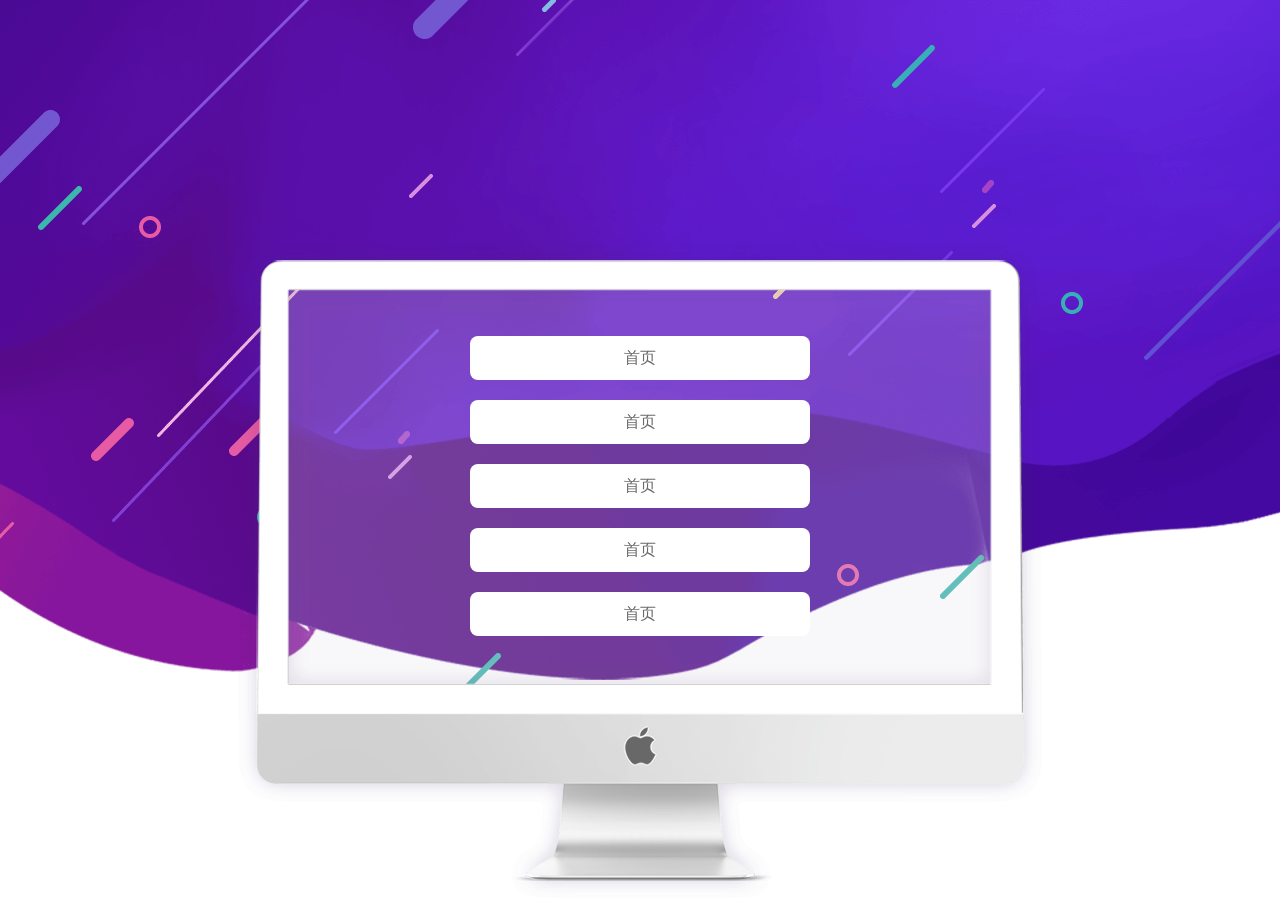
==== index.html @ d289ebdb "update" ====
<!DOCTYPE html>
<html lang="en">
<head>
    <meta charset="UTF-8">
    <meta name="viewport" content="width=device-width, height=device-height, initial-scale=1.0, minimum-scale=1.0, maximum-scale=1.0, user-scalable=no" />
    <meta http-equiv="X-UA-Compatible" content="ie=edge">
    <link rel="stylesheet" href="./style.css">
    <title>Document</title>
</head>
<body>
    <div id="indexPage">
        <div id="pc">
            <div class="pccom">
                <ul class="list">
                    <li class="item"><a href="./">首页</a></li>
                    <li class="item"><a href="./">首页</a></li>
                    <li class="item"><a href="./">首页</a></li>
                    <li class="item"><a href="./">首页</a></li>
                    <li class="item"><a href="./">首页</a></li>
                    <li class="item"><a href="./">首页</a></li>
                    <li class="item"><a href="./">首页</a></li>
                    <li class="item"><a href="./">首页</a></li>
                    <li class="item"><a href="./">首页</a></li>
                    <li class="item"><a href="./">首页</a></li>
                    <li class="item"><a href="./">首页</a></li>
                    <li class="item"><a href="./">首页</a></li>
                    <li class="item"><a href="./">首页</a></li>
                    <li class="item"><a href="./">首页</a></li>
                    <li class="item"><a href="./">首页</a></li>
                    <li class="item"><a href="./">首页</a></li>
                    <li class="item"><a href="./">首页</a></li>
                    <li class="item"><a href="./">首页</a></li>
                    <li class="item"><a href="./">首页</a></li>
                    <li class="item"><a href="./">首页</a></li>
                    <li class="item"><a href="./">首页</a></li>
                    <li class="item"><a href="./">首页</a></li>
                    <li class="item"><a href="./">首页</a></li>
                    <li class="item"><a href="./">首页</a></li>
                    <li class="item"><a href="./">首页</a></li>
                    <li class="item"><a href="./">首页</a></li>
                    <li class="item"><a href="./">首页</a></li>

                </ul>
            </div>
        </div>
    </div>
</body>
</html>
---- style.css ----
* {
  margin: 0;
  padding: 0;
  box-sizing: border-box;
}
a {
  text-decoration: none;
}
#indexPage {
  width: 100vw;
  height: 100vh;
  background-image: url('bg.png');
  background-repeat: no-repeat;
  background-position: top center;
  position: relative;
  display: -webkit-box;
  display: flex;
  -webkit-box-orient: vertical;
  -webkit-box-direction: normal;
          flex-direction: column;
  -webkit-box-align: center;
          align-items: center;
}
#indexPage #pc {
  width: 808px;
  height: 661px;
  background-image: url('pc.png');
  background-repeat: no-repeat;
  position: fixed;
  display: -webkit-box;
  display: flex;
  -webkit-box-pack: center;
          justify-content: center;
  top: 240px;
}
#indexPage #pc .pccom {
  width: 702px;
  height: 395px;
  border-radius: 2px;
  position: relative;
  top: 50px;
  padding: 46px;
  overflow: hidden;
}
#indexPage #pc .pccom .list {
  height: 100%;
  overflow-x: hidden;
}
#indexPage #pc .pccom .list .item {
  width: 340px;
  height: 44px;
  border-radius: 8px;
  margin: 0 auto;
  margin-bottom: 20px;
  list-style: none;
  overflow: hidden;
}
#indexPage #pc .pccom .list .item a {
  height: 100%;
  display: -webkit-box;
  display: flex;
  -webkit-box-pack: center;
          justify-content: center;
  -webkit-box-align: center;
          align-items: center;
  color: #6a6a6a;
  background: #fff;
}
#indexPage #pc .pccom .list .item a:hover {
  background: #ffcc03;
}
#indexPage #pc .pccom .list::-webkit-scrollbar {
  width: 8px;
}
#indexPage #pc .pccom .list::-webkit-scrollbar-track {
  background-color: #d8cee4;
  border-radius: 2em;
}
#indexPage #pc .pccom .list::-webkit-scrollbar-thumb {
  background-color: #ffcc03;
  border-radius: 2em;
}
@media (max-width: 800px) {
  #indexPage {
    background-size: auto 70%;
  }
  #indexPage #pc {
    display: none;
  }
}
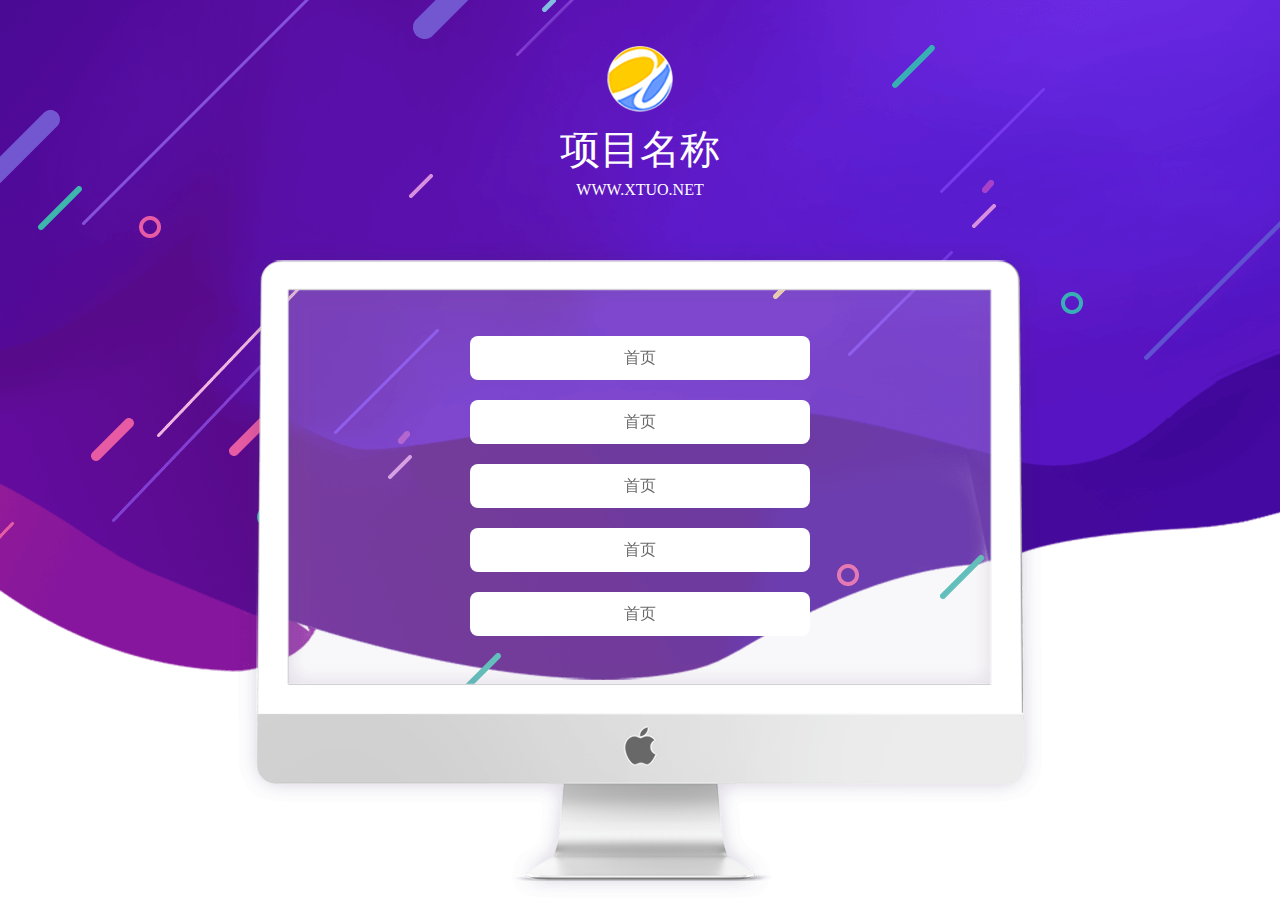
==== commit bcde0b89: "1" ====
--- a/index.html
+++ b/index.html
@@ -9,10 +9,15 @@
 </head>
 <body>
     <div id="indexPage">
+        <div class="top">
+            <a href="./" class="logo"></a>
+            <div class="dname">项目名称</div>
+            <div class="xname">WWW.XTUO.NET</div>
+        </div>
         <div id="pc">
             <div class="pccom">
                 <ul class="list">
-                    <li class="item"><a href="./">首页</a></li>
+                    <li class="item"><a href="./" target="_blank">首页</a></li>
                     <li class="item"><a href="./">首页</a></li>
                     <li class="item"><a href="./">首页</a></li>
                     <li class="item"><a href="./">首页</a></li>
--- a/style.css
+++ b/style.css
@@ -20,6 +20,30 @@
           flex-direction: column;
   -webkit-box-align: center;
           align-items: center;
+}
+#indexPage .top {
+  display: -webkit-box;
+  display: flex;
+  -webkit-box-align: center;
+          align-items: center;
+  -webkit-box-orient: vertical;
+  -webkit-box-direction: normal;
+          flex-direction: column;
+  color: #fff;
+}
+#indexPage .top .logo {
+  width: 66px;
+  height: 66px;
+  display: block;
+  background-image: url('logo.png');
+  background-size: 100% 100%;
+  background-repeat: no-repeat;
+  margin-top: 46px;
+}
+#indexPage .top .dname {
+  font-size: 40px;
+  padding-top: 10px;
+  padding-bottom: 4px;
 }
 #indexPage #pc {
   width: 808px;
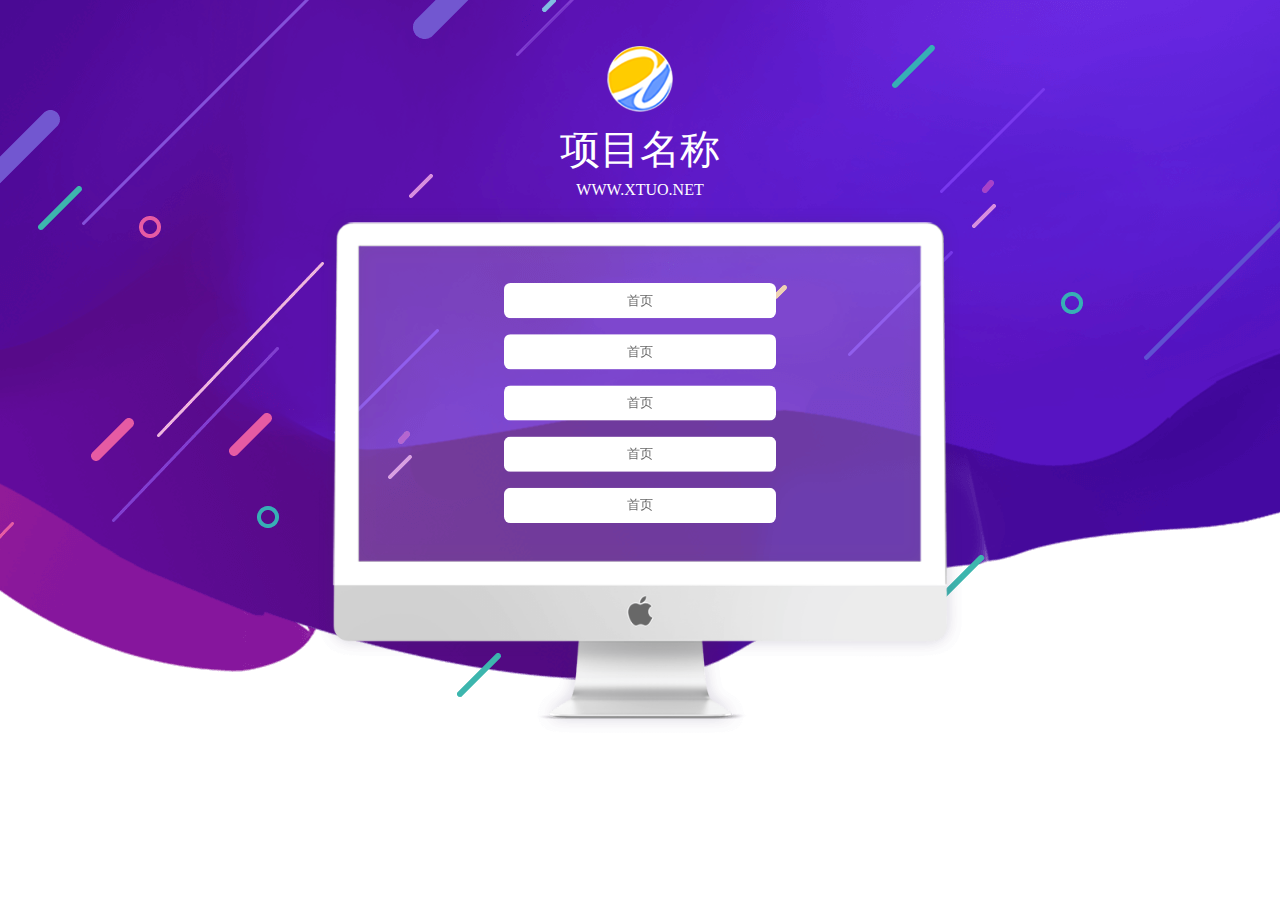
==== commit 4207eaaf: "1" ====
--- a/index.html
+++ b/index.html
@@ -11,7 +11,7 @@
     <div id="indexPage">
         <div class="top">
             <a href="./" class="logo"></a>
-            <div class="dname">项目名称</div>
+            <div class="dname" onclick="handleNameChange(this)">项目名称</div>
             <div class="xname">WWW.XTUO.NET</div>
         </div>
         <div id="pc">
@@ -49,5 +49,17 @@
             </div>
         </div>
     </div>
+
+    <script>
+        function handleNameChange(el){
+            var title = prompt('请输入项目名');
+
+            if(title === '' || title === null){
+                return;
+                // return alert('项目名称不能为空');
+            }
+            el.innerText = title;
+        }
+    </script>
 </body>
 </html>--- a/style.css
+++ b/style.css
@@ -44,6 +44,7 @@
   font-size: 40px;
   padding-top: 10px;
   padding-bottom: 4px;
+  cursor: pointer;
 }
 #indexPage #pc {
   width: 808px;
@@ -94,15 +95,15 @@
   background: #ffcc03;
 }
 #indexPage #pc .pccom .list::-webkit-scrollbar {
-  width: 8px;
+  width: 12px;
 }
 #indexPage #pc .pccom .list::-webkit-scrollbar-track {
   background-color: #d8cee4;
-  border-radius: 2em;
+  border-radius: 3em;
 }
 #indexPage #pc .pccom .list::-webkit-scrollbar-thumb {
   background-color: #ffcc03;
-  border-radius: 2em;
+  border-radius: 3em;
 }
 @media (max-width: 800px) {
   #indexPage {
@@ -112,3 +113,10 @@
     display: none;
   }
 }
+@media (max-height: 900px) {
+  #indexPage #pc {
+    top: 140px;
+    -webkit-transform: scale(0.8);
+            transform: scale(0.8);
+  }
+}
